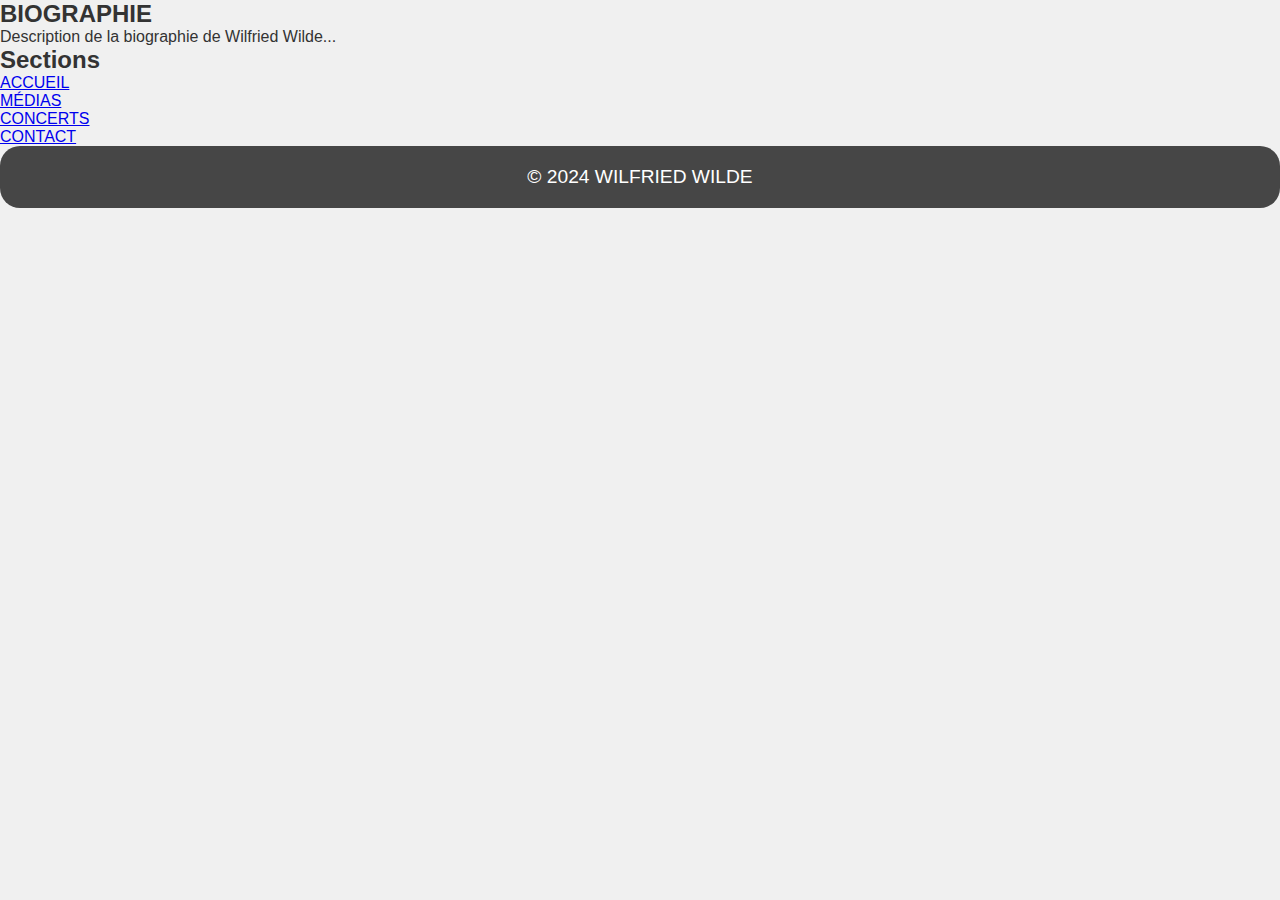
==== bio.html @ 0e69d47c "Create bio.html" ====
<!DOCTYPE html>
<html lang="fr">
<head>
    <meta charset="UTF-8">
    <meta name="viewport" content="width=device-width, initial-scale=1.0">
    <title>BIO - WILFRIED WILDE</title>
    <link rel="stylesheet" href="styles.css">
    <style>
        /* Ajoutez ici les styles spécifiques à la page BIO */
    </style>
</head>
<body>
    <!-- Contenu de la page BIO -->
    <div class="section">
        <h2>BIOGRAPHIE</h2>
        <p>Description de la biographie de Wilfried Wilde...</p>
    </div>

    <!-- Liens vers d'autres sections -->
    <div class="section">
        <h2>Sections</h2>
        <ul>
            <li><a href="index.html">ACCUEIL</a></li>
            <li><a href="medias.html">MÉDIAS</a></li>
            <li><a href="concerts.html">CONCERTS</a></li>
            <li><a href="contact.html">CONTACT</a></li>
        </ul>
    </div>

    <footer>
        <p>&copy; 2024 WILFRIED WILDE</p>
    </footer>
</body>
</html>
---- styles.css ----
/* Reset CSS */
* {
    margin: 0;
    padding: 0;
    box-sizing: border-box;
}

body {
    font-family: 'Segoe UI', Tahoma, Geneva, Verdana, sans-serif;
    background-color: #f0f0f0;
    color: #333;
}

.container {
    max-width: 1200px;
    margin: 0 auto;
    padding: 0 20px;
}

header {
    background-color: rgba(51, 51, 51, 0.9);
    color: #fff;
}

header h1 {
    font-size: 2.5em;
    padding: 20px 0;
}

nav ul {
    list-style-type: none;
}

nav ul li {
    display: inline-block;
    margin-right: 20px;
}

nav ul li a {
    color: #fff;
    text-decoration: none;
    font-size: 1.2em;
    transition: color 0.3s ease;
}

nav ul li a:hover {
    color: #ffcd00;
}

.main {
    padding: 50px 0;
}

.hero {
    background-image: url('hero-background.jpg');
    background-size: cover;
    background-position: center;
    color: #fff;
    padding: 100px 0;
    text-align: center;
    border-radius: 20px;
}

.hero h2 {
    font-size: 3em;
    margin-bottom: 20px;
}

.hero p {
    font-size: 1.5em;
    margin-bottom: 40px;
}

footer {
    background-color: rgba(51, 51, 51, 0.9);
    color: #fff;
    padding: 20px 0;
    text-align: center;
    border-radius: 20px;
}

footer p {
    font-size: 1.2em;
}
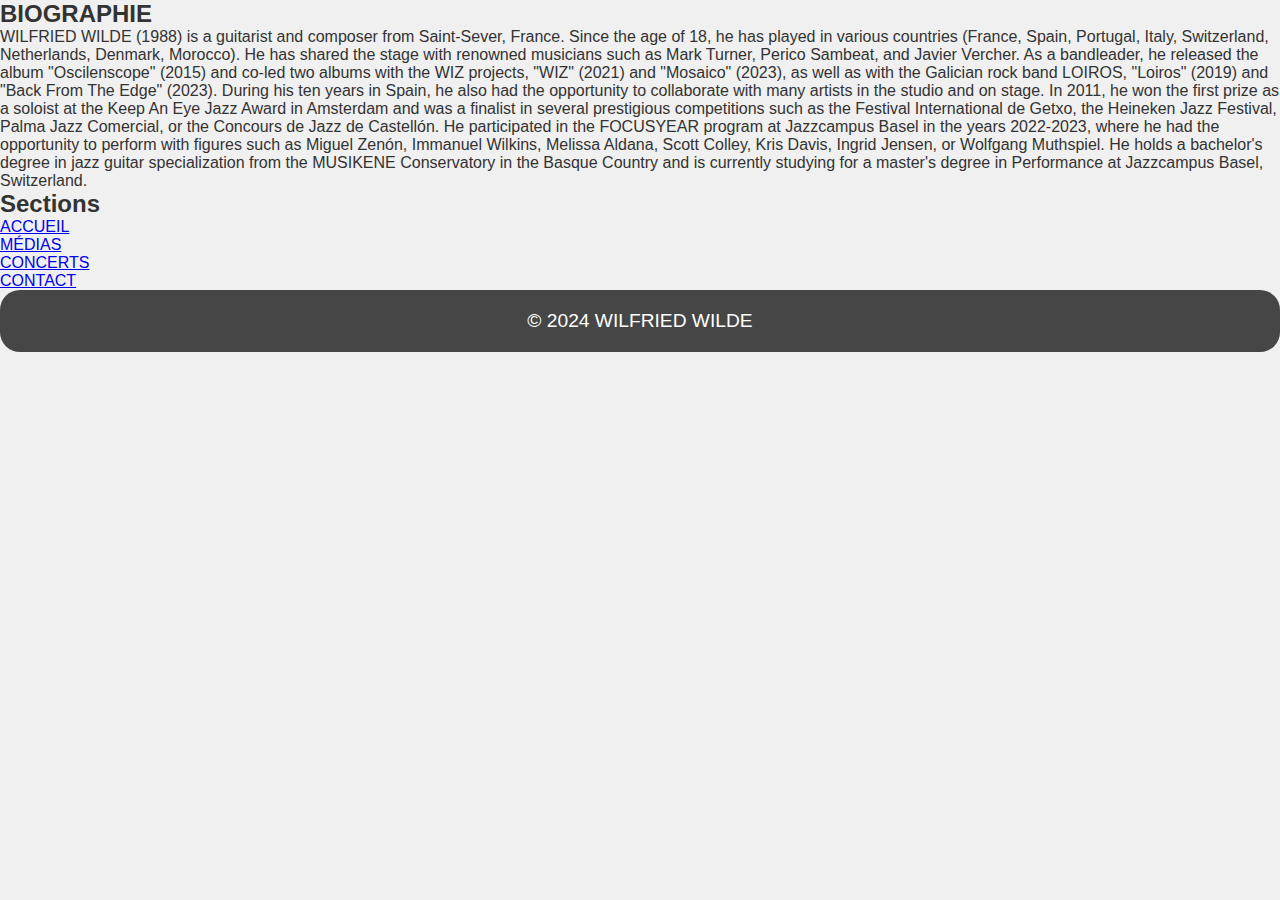
==== commit 2fa39b0c: "Update bio.html" ====
--- a/bio.html
+++ b/bio.html
@@ -13,7 +13,9 @@
     <!-- Contenu de la page BIO -->
     <div class="section">
         <h2>BIOGRAPHIE</h2>
-        <p>Description de la biographie de Wilfried Wilde...</p>
+        <p>WILFRIED WILDE (1988) is a guitarist and composer from Saint-Sever, France. Since the age of 18, he has played in various countries (France, Spain, Portugal, Italy, Switzerland, Netherlands, Denmark, Morocco). He has shared the stage with renowned musicians such as Mark Turner, Perico Sambeat, and Javier Vercher. As a bandleader, he released the album "Oscilenscope" (2015) and co-led two albums with the WIZ projects, "WIZ" (2021) and "Mosaico" (2023), as well as with the Galician rock band LOIROS, "Loiros" (2019) and "Back From The Edge" (2023). During his ten years in Spain, he also had the opportunity to collaborate with many artists in the studio and on stage.
+
+In 2011, he won the first prize as a soloist at the Keep An Eye Jazz Award in Amsterdam and was a finalist in several prestigious competitions such as the Festival International de Getxo, the Heineken Jazz Festival, Palma Jazz Comercial, or the Concours de Jazz de Castellón. He participated in the FOCUSYEAR program at Jazzcampus Basel in the years 2022-2023, where he had the opportunity to perform with figures such as Miguel Zenón, Immanuel Wilkins, Melissa Aldana, Scott Colley, Kris Davis, Ingrid Jensen, or Wolfgang Muthspiel. He holds a bachelor's degree in jazz guitar specialization from the MUSIKENE Conservatory in the Basque Country and is currently studying for a master's degree in Performance at Jazzcampus Basel, Switzerland.</p>
     </div>
 
     <!-- Liens vers d'autres sections -->
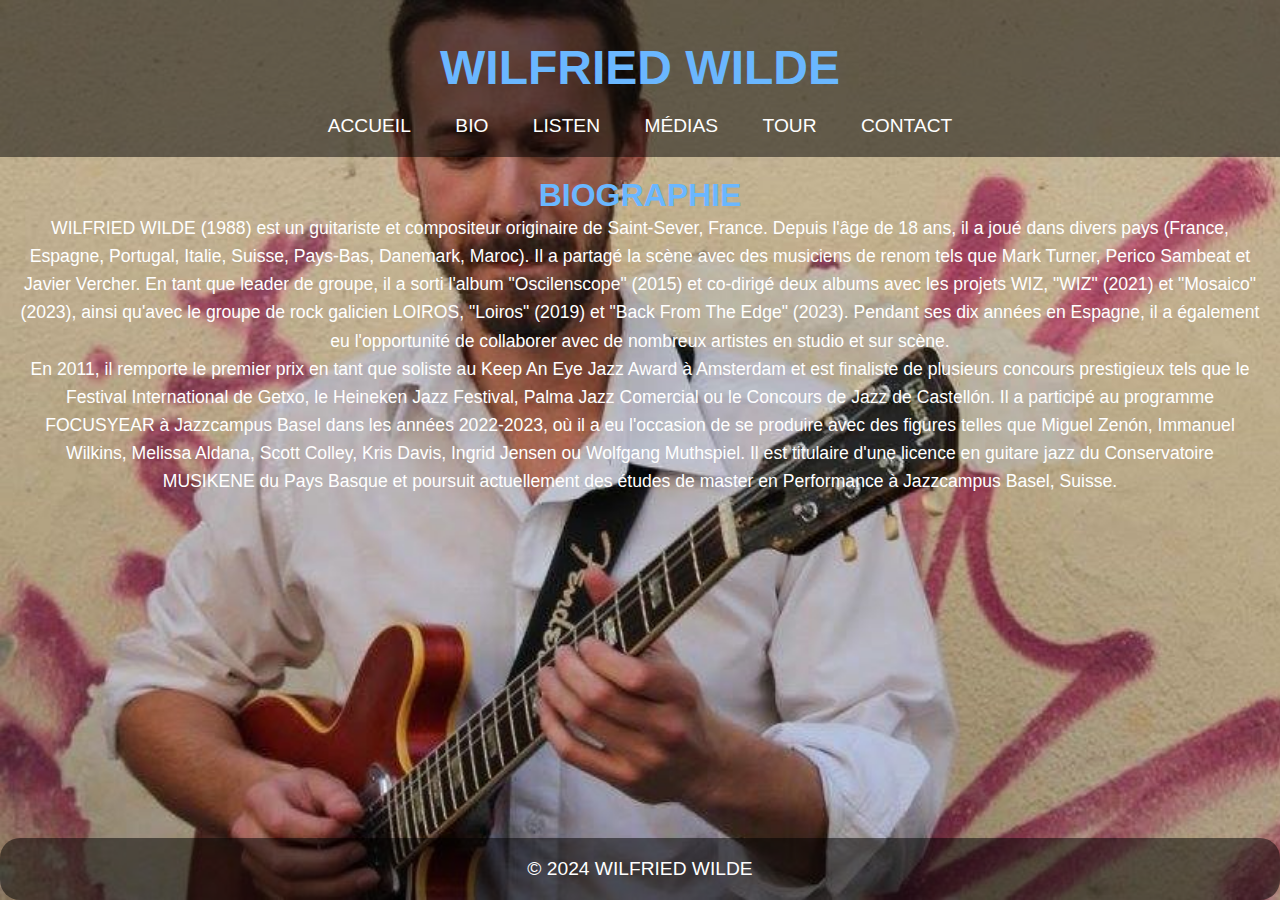
==== commit 177878d1: "Update bio.html" ====
--- a/bio.html
+++ b/bio.html
@@ -6,31 +6,103 @@
     <title>BIO - WILFRIED WILDE</title>
     <link rel="stylesheet" href="styles.css">
     <style>
-        /* Ajoutez ici les styles spécifiques à la page BIO */
+        body {
+            font-family: 'Poppins', sans-serif;
+            margin: 0;
+            padding: 0;
+            background-image: url('wilfried-jazz-1068x570.jpg');
+            background-size: cover;
+            background-attachment: fixed;
+            color: #fff;
+        }
+
+        header {
+            background-color: rgba(0, 0, 0, 0.5);
+            padding: 20px;
+            text-align: center;
+        }
+
+        header h1 {
+            font-family: 'Anton', sans-serif;
+            margin: 0;
+            font-size: 3em;
+            color: #6ab7ff;
+        }
+
+        nav ul {
+            list-style-type: none;
+            padding: 0;
+            text-align: center;
+        }
+
+        nav ul li {
+            display: inline;
+            margin: 0 20px;
+        }
+
+        nav ul li a {
+            text-decoration: none;
+            color: #fff;
+            transition: color 0.3s ease;
+        }
+
+        nav ul li a:hover {
+            color: #6ab7ff;
+        }
+
+        footer {
+            background-color: rgba(0, 0, 0, 0.5);
+            color: #fff;
+            text-align: center;
+            padding: 20px;
+            position: absolute;
+            bottom: 0;
+            width: 100%;
+        }
+
+        section {
+            padding: 20px;
+            text-align: center;
+        }
+
+        section h2 {
+            font-family: 'Poppins', sans-serif;
+            color: #6ab7ff;
+            font-size: 2em;
+            margin-top: 0;
+        }
+
+        section p {
+            font-size: 1.1em;
+            line-height: 1.6;
+        }
     </style>
 </head>
 <body>
-    <!-- Contenu de la page BIO -->
-    <div class="section">
+    <header>
+        <h1>WILFRIED WILDE</h1>
+        <nav>
+            <ul>
+                <li><a href="index.html">ACCUEIL</a></li>
+                <li><a href="bio.html">BIO</a></li>
+                <li><a href="listen.html">LISTEN</a></li>
+                <li><a href="medias.html">MÉDIAS</a></li>
+                <li><a href="tour.html">TOUR</a></li>
+                <li><a href="contact.html">CONTACT</a></li>
+            </ul>
+        </nav>
+    </header>
+
+    <section>
         <h2>BIOGRAPHIE</h2>
-        <p>WILFRIED WILDE (1988) is a guitarist and composer from Saint-Sever, France. Since the age of 18, he has played in various countries (France, Spain, Portugal, Italy, Switzerland, Netherlands, Denmark, Morocco). He has shared the stage with renowned musicians such as Mark Turner, Perico Sambeat, and Javier Vercher. As a bandleader, he released the album "Oscilenscope" (2015) and co-led two albums with the WIZ projects, "WIZ" (2021) and "Mosaico" (2023), as well as with the Galician rock band LOIROS, "Loiros" (2019) and "Back From The Edge" (2023). During his ten years in Spain, he also had the opportunity to collaborate with many artists in the studio and on stage.
+        <p>WILFRIED WILDE (1988) est un guitariste et compositeur originaire de Saint-Sever, France. Depuis l'âge de 18 ans, il a joué dans divers pays (France, Espagne, Portugal, Italie, Suisse, Pays-Bas, Danemark, Maroc). Il a partagé la scène avec des musiciens de renom tels que Mark Turner, Perico Sambeat et Javier Vercher. En tant que leader de groupe, il a sorti l'album "Oscilenscope" (2015) et co-dirigé deux albums avec les projets WIZ, "WIZ" (2021) et "Mosaico" (2023), ainsi qu'avec le groupe de rock galicien LOIROS, "Loiros" (2019) et "Back From The Edge" (2023). Pendant ses dix années en Espagne, il a également eu l'opportunité de collaborer avec de nombreux artistes en studio et sur scène.</p>
 
-In 2011, he won the first prize as a soloist at the Keep An Eye Jazz Award in Amsterdam and was a finalist in several prestigious competitions such as the Festival International de Getxo, the Heineken Jazz Festival, Palma Jazz Comercial, or the Concours de Jazz de Castellón. He participated in the FOCUSYEAR program at Jazzcampus Basel in the years 2022-2023, where he had the opportunity to perform with figures such as Miguel Zenón, Immanuel Wilkins, Melissa Aldana, Scott Colley, Kris Davis, Ingrid Jensen, or Wolfgang Muthspiel. He holds a bachelor's degree in jazz guitar specialization from the MUSIKENE Conservatory in the Basque Country and is currently studying for a master's degree in Performance at Jazzcampus Basel, Switzerland.</p>
-    </div>
-
-    <!-- Liens vers d'autres sections -->
-    <div class="section">
-        <h2>Sections</h2>
-        <ul>
-            <li><a href="index.html">ACCUEIL</a></li>
-            <li><a href="medias.html">MÉDIAS</a></li>
-            <li><a href="concerts.html">CONCERTS</a></li>
-            <li><a href="contact.html">CONTACT</a></li>
-        </ul>
-    </div>
+        <p>En 2011, il remporte le premier prix en tant que soliste au Keep An Eye Jazz Award à Amsterdam et est finaliste de plusieurs concours prestigieux tels que le Festival International de Getxo, le Heineken Jazz Festival, Palma Jazz Comercial ou le Concours de Jazz de Castellón. Il a participé au programme FOCUSYEAR à Jazzcampus Basel dans les années 2022-2023, où il a eu l'occasion de se produire avec des figures telles que Miguel Zenón, Immanuel Wilkins, Melissa Aldana, Scott Colley, Kris Davis, Ingrid Jensen ou Wolfgang Muthspiel. Il est titulaire d'une licence en guitare jazz du Conservatoire MUSIKENE du Pays Basque et poursuit actuellement des études de master en Performance à Jazzcampus Basel, Suisse.</p>
+    </section>
 
     <footer>
         <p>&copy; 2024 WILFRIED WILDE</p>
     </footer>
 </body>
 </html>
+
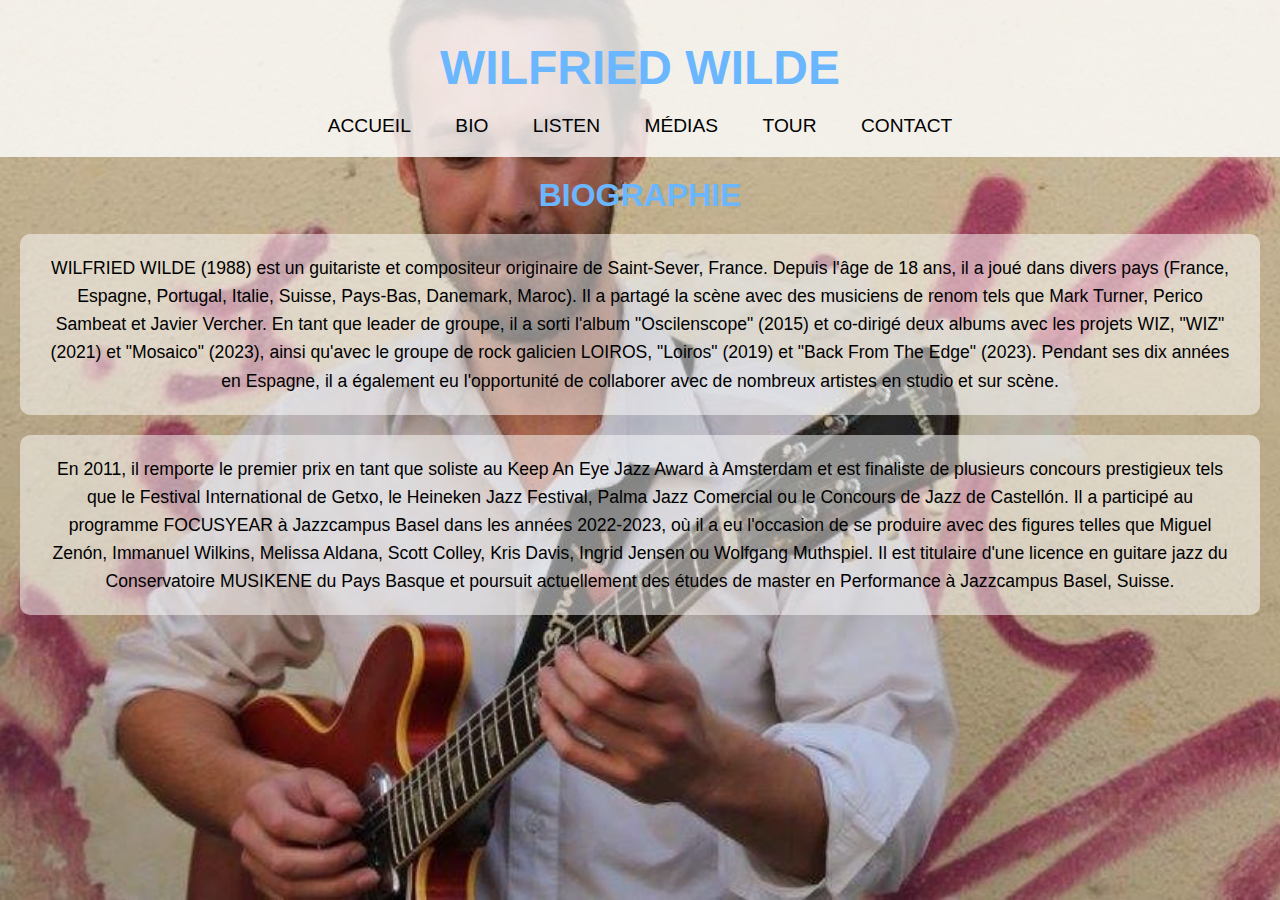
==== commit 5b1a863b: "Update bio.html" ====
--- a/bio.html
+++ b/bio.html
@@ -13,11 +13,11 @@
             background-image: url('wilfried-jazz-1068x570.jpg');
             background-size: cover;
             background-attachment: fixed;
-            color: #fff;
+            color: #000;
         }
 
         header {
-            background-color: rgba(0, 0, 0, 0.5);
+            background-color: rgba(255, 255, 255, 0.8); /* Fond semi-transparent blanc */
             padding: 20px;
             text-align: center;
         }
@@ -42,22 +42,12 @@
 
         nav ul li a {
             text-decoration: none;
-            color: #fff;
+            color: #000;
             transition: color 0.3s ease;
         }
 
         nav ul li a:hover {
             color: #6ab7ff;
-        }
-
-        footer {
-            background-color: rgba(0, 0, 0, 0.5);
-            color: #fff;
-            text-align: center;
-            padding: 20px;
-            position: absolute;
-            bottom: 0;
-            width: 100%;
         }
 
         section {
@@ -75,6 +65,14 @@
         section p {
             font-size: 1.1em;
             line-height: 1.6;
+            background-color: rgba(255, 255, 255, 0.5); /* Fond semi-transparent blanc */
+            padding: 20px;
+            border-radius: 10px;
+            margin: 20px 0;
+        }
+
+        footer {
+            display: none; /* Supprimer le pied de page */
         }
     </style>
 </head>
@@ -99,10 +97,7 @@
 
         <p>En 2011, il remporte le premier prix en tant que soliste au Keep An Eye Jazz Award à Amsterdam et est finaliste de plusieurs concours prestigieux tels que le Festival International de Getxo, le Heineken Jazz Festival, Palma Jazz Comercial ou le Concours de Jazz de Castellón. Il a participé au programme FOCUSYEAR à Jazzcampus Basel dans les années 2022-2023, où il a eu l'occasion de se produire avec des figures telles que Miguel Zenón, Immanuel Wilkins, Melissa Aldana, Scott Colley, Kris Davis, Ingrid Jensen ou Wolfgang Muthspiel. Il est titulaire d'une licence en guitare jazz du Conservatoire MUSIKENE du Pays Basque et poursuit actuellement des études de master en Performance à Jazzcampus Basel, Suisse.</p>
     </section>
-
-    <footer>
-        <p>&copy; 2024 WILFRIED WILDE</p>
-    </footer>
 </body>
 </html>
 
+
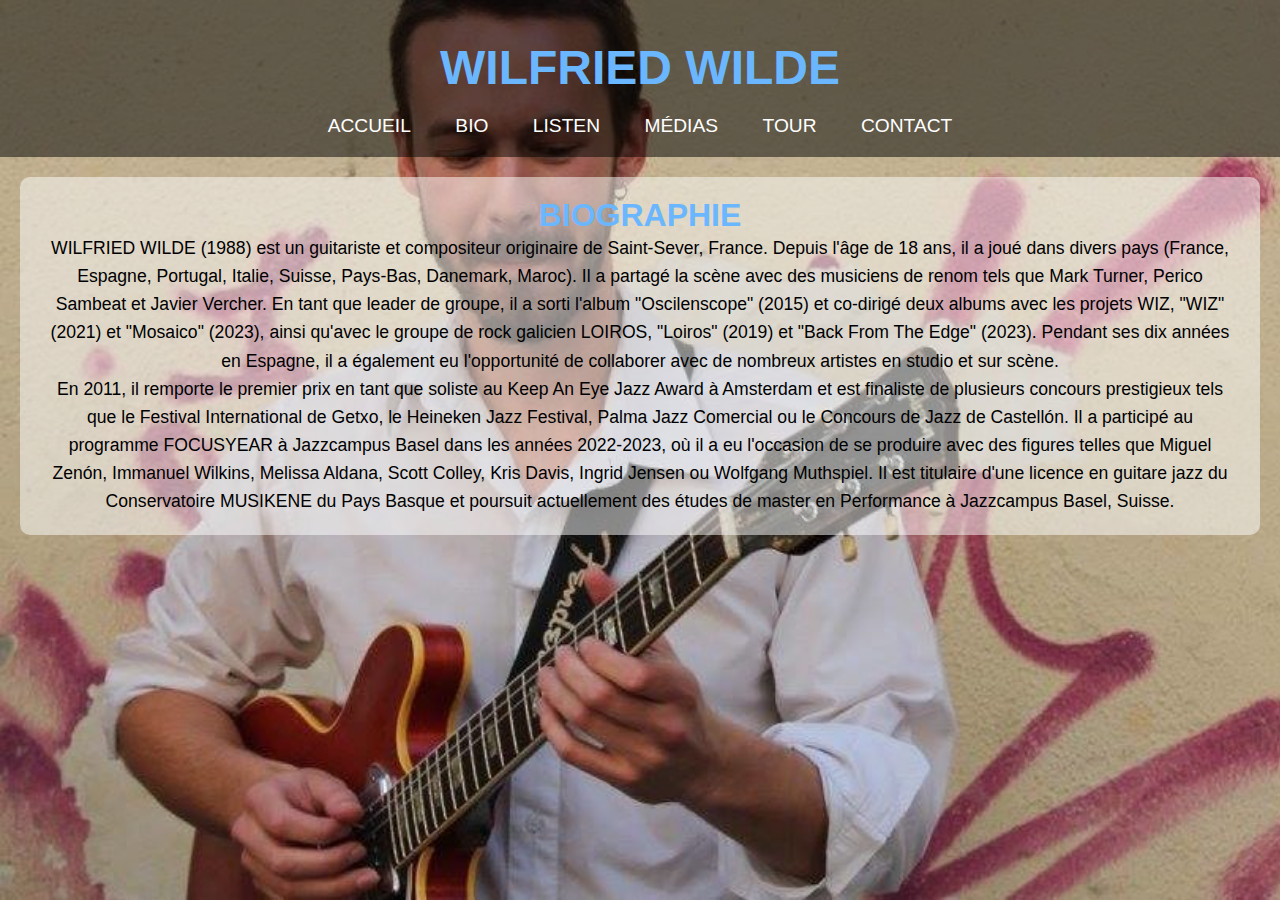
==== commit a93bc273: "Update bio.html" ====
--- a/bio.html
+++ b/bio.html
@@ -13,11 +13,11 @@
             background-image: url('wilfried-jazz-1068x570.jpg');
             background-size: cover;
             background-attachment: fixed;
-            color: #000;
+            color: #fff;
         }
 
         header {
-            background-color: rgba(255, 255, 255, 0.8); /* Fond semi-transparent blanc */
+            background-color: rgba(0, 0, 0, 0.5);
             padding: 20px;
             text-align: center;
         }
@@ -42,7 +42,7 @@
 
         nav ul li a {
             text-decoration: none;
-            color: #000;
+            color: #fff;
             transition: color 0.3s ease;
         }
 
@@ -53,6 +53,9 @@
         section {
             padding: 20px;
             text-align: center;
+            background-color: rgba(255, 255, 255, 0.5); /* Fond semi-transparent blanc */
+            border-radius: 10px;
+            margin: 20px;
         }
 
         section h2 {
@@ -65,10 +68,7 @@
         section p {
             font-size: 1.1em;
             line-height: 1.6;
-            background-color: rgba(255, 255, 255, 0.5); /* Fond semi-transparent blanc */
-            padding: 20px;
-            border-radius: 10px;
-            margin: 20px 0;
+            color: #000;
         }
 
         footer {
